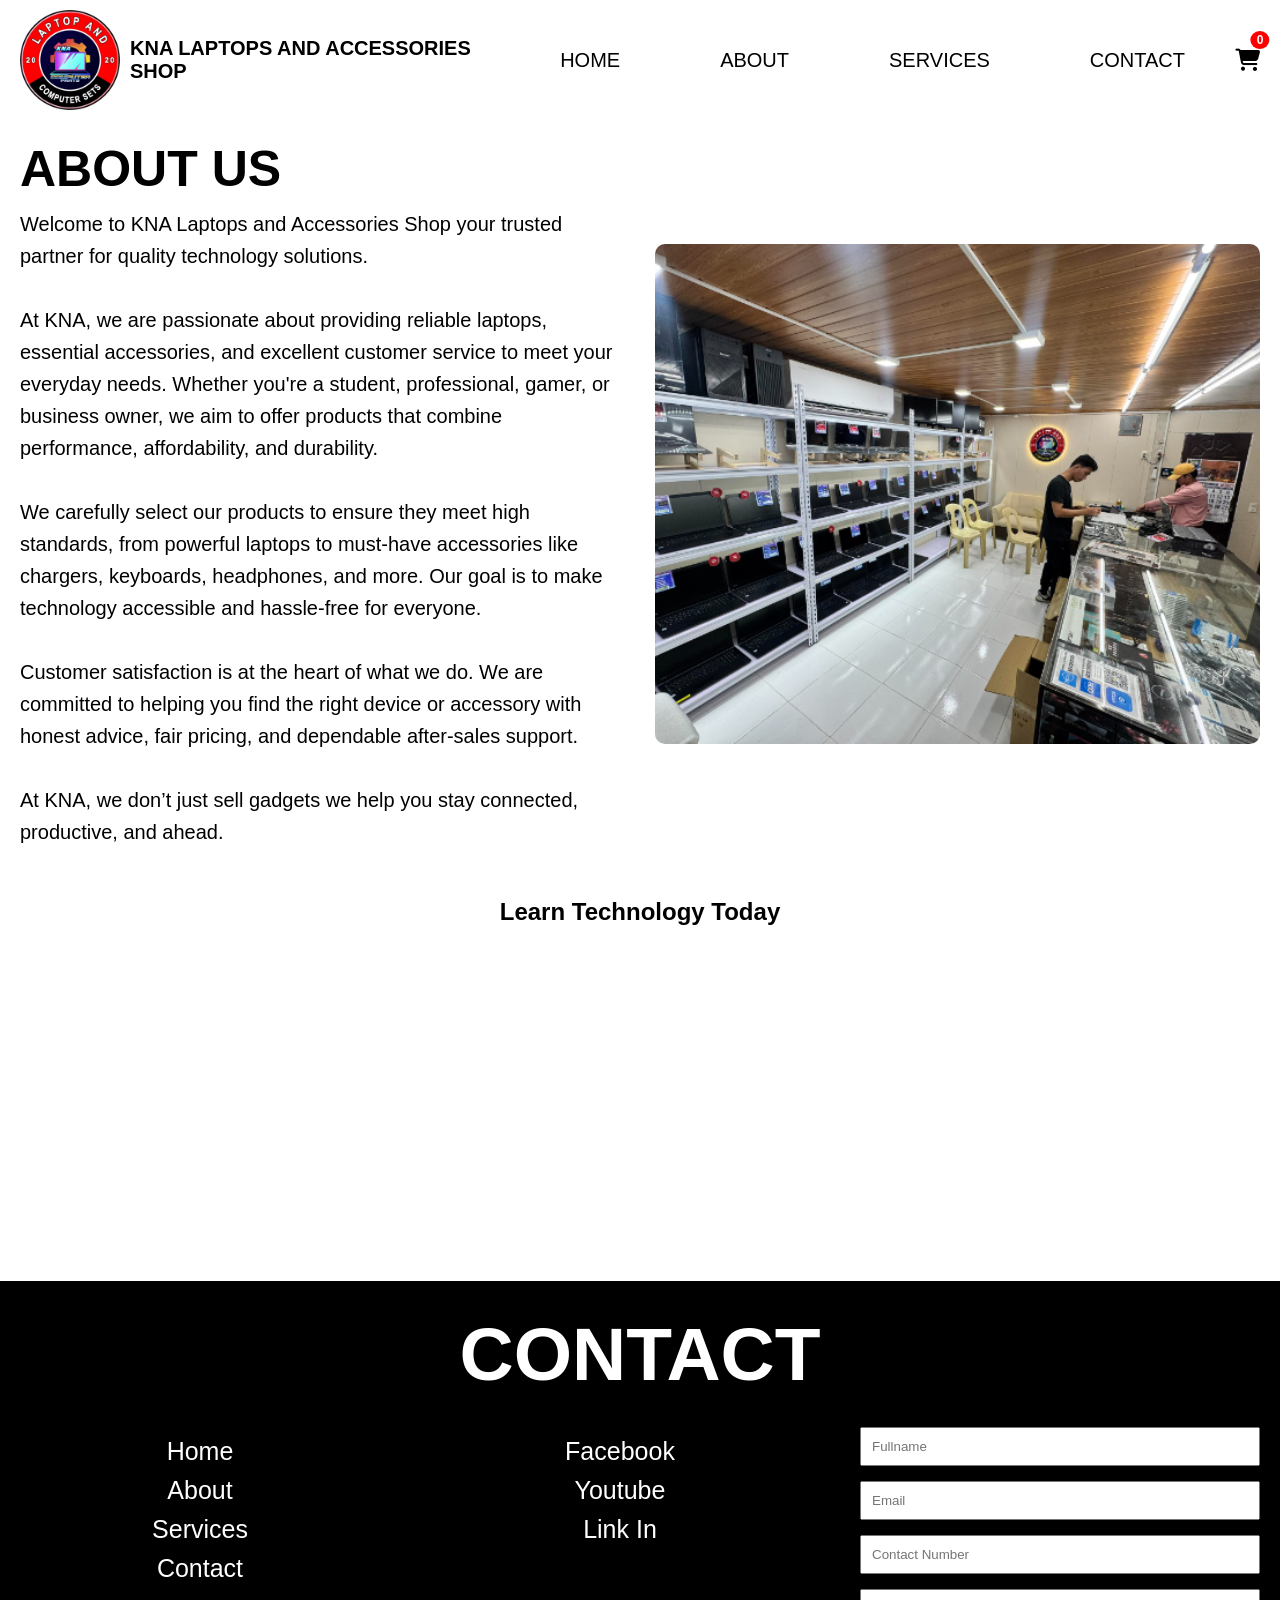
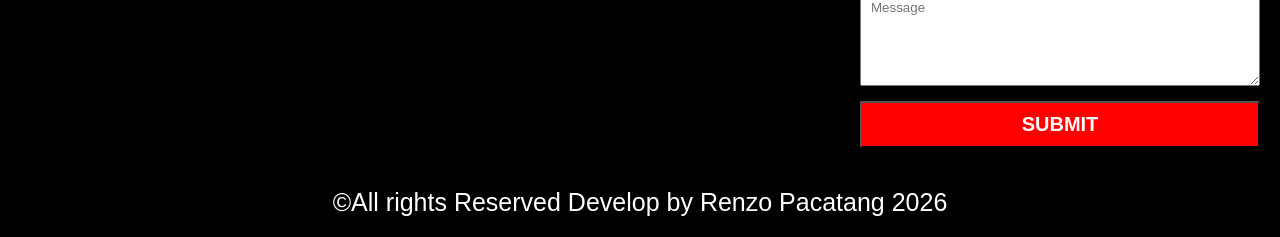
==== about.html @ 051ea950 "Add files via upload" ====
<!DOCTYPE html>
<html>
<head>
	<meta charset="utf-8">
	<meta name="viewport" content="width=device-width, initial-scale=1">
	<title>KNA LAPTOPS AND ACCESSORIES SHOP</title>
	<!-- Icon-->
	<link rel="icon" type="text/css" href="images/logo.png">
	<!-- CSS -->
	<link rel="stylesheet" type="text/css" href="style.css">
	<!-- FONT AWESOME (ICON) -->
	<link rel="stylesheet" href="https://cdnjs.cloudflare.com/ajax/libs/font-awesome/6.5.1/css/all.min.css">
</head>
<body>

	<!--NAVIGATION SECTION-->

	<header class="main">
		<div class="nav">
			<div class="brand">
				<img src="images/logo.png" alt="KNA Laptops and Accessories Shop">
				<h1>KNA LAPTOPS AND ACCESSORIES SHOP</h1>
			</div>
			
			<ul id="menu-list">
				<li><a href="index.html">HOME</a></li>
				<li><a href="about.html">ABOUT</a></li>
				<li><a href="services.html">SERVICES</a></li>
				<li><a href="contact.html">CONTACT</a></li>
			</ul>

			<div class="cart">
				<a href="#"><i class="fa-solid fa-cart-shopping"></i> <span id="cart-count">0</span></a>
			</div>

			<div id="menuBtn" class="menu">
				<i class="fa-solid fa-bars"></i>
			</div>
		</div>
	</header>

	<!--ABOUT SECTION-->

	<main class="about-container">
    	<div class="about-top">

        	<div class="about-left">
           		<h2>ABOUT US</h2>
           	 		<p>
	                Welcome to KNA Laptops and Accessories Shop your trusted partner for quality technology solutions.
	                <br><br>
	               At KNA, we are passionate about providing reliable laptops, essential accessories, and excellent customer service to meet your everyday needs. Whether you're a student, professional, gamer, or business owner, we aim to offer products that combine performance, affordability, and durability.
	                <br><br>
	                We carefully select our products to ensure they meet high standards, from powerful laptops to must-have accessories like chargers, keyboards, headphones, and more. Our goal is to make technology accessible and hassle-free for everyone.
	                <br><br>
	                Customer satisfaction is at the heart of what we do. We are committed to helping you find the right device or accessory with honest advice, fair pricing, and dependable after-sales support.
	                <br><br>
	                At KNA, we don’t just sell gadgets we help you stay connected, productive, and ahead.</p>
        	</div>

	        <div class="about-right">
	            <img src="images/store.png" alt="Store image">
	        </div>

    	</div>

		    <div class="youtube">
		        <h2>Learn Technology Today</h2>

		        <iframe width="560" height="315"
		            src="https://www.youtube.com/embed/F4n8B4ca99Q"
		            title="YouTube video player"
		            frameborder="0"
		            allow="accelerometer; autoplay; clipboard-write; encrypted-media; gyroscope; picture-in-picture; web-share"
		            allowfullscreen>
		        </iframe>
		    </div>
	</main>
	

	<!--CONTACT SECTION-->

	<main class="contact-container">
		<div class="contact">
				<h2>CONTACT</h2>
		</div>

		<div class="form">
			<div class="list-item">
				<ul>
					<li><a href="index.html">Home</a></li>
					<li><a href="about.html">About</a></li>
					<li><a href="services.html">Services</a></li>
					<li><a href="contact.html">Contact</a></li>
				</ul>
			</div>

			<div class="list-item">
				<ul>
					<li><a href="https://www.facebook.com/renzo.pacatang.2025">Facebook</a></li>
					<li><a href="https://www.youtube.com/@LearnTechnologyTodayPH">Youtube</a></li>
					<li><a href="#">Link In</a></li>
				</ul>
			</div>

			<div class="input-form">
				<div id="form-message"></div>
				<input id="name" type="text" placeholder="Fullname">
				<input id="email" type="email" placeholder="Email">
				<input id="number" type="number" placeholder="Contact Number">
				<textarea id="feedback" placeholder="Message" rows="5"></textarea>
				<button class="submit-btn" id="submit">SUBMIT</button>
			</div>
		</div>			
	</main>

	<!--FOOTER SECTION-->

	<footer class="footer-container">
		<div class="footer">
			<p>&copy;All rights Reserved Develop by <a href="https://www.facebook.com/renzo.pacatang.2025">Renzo Pacatang</a> 2026</p>
		</div>		
	</footer>

	<script src="js/script.js"></script>
</body>
</html>
---- style.css ----
* {
	font-family: sans-serif;
	box-sizing: border-box;
	padding: 0;
	margin: 0;
}
:root {
	background-color: black;
}

/*NAVIGATION BAR */

.main {
	display: flex;
	align-items: center;
	background-color: white;
	padding: 10px 20px;
	width: 100%;
	position: sticky;
	top: 0;
	z-index: 1000;
}

.nav {
	display: flex;
	align-items: center;
	width: 100%;
	justify-content: space-between;
}
.brand {
	display: flex;
	align-items: center;
}
.brand img {
	height: 100px;
	width: 100px;
}
.brand h1 {
	font-size: 20px;
	margin-left: 10px;
}
.nav ul {
	display: flex;
	margin-left: auto;
	list-style: none;
	gap: 20px;
}
.nav ul li a {
	text-decoration: none;
	color: black;
	font-size: 20px;
	margin: 0 20px;
	padding: 15px 20px;
	transition: 0.5s ease;	
}
.nav ul li:hover {
	background-color: black;
	padding: 20px 25px;
	transition: 0.5s ease;
}
.nav ul li a:hover {
	color: white;
}
.cart {
	order: 3;
	position: relative;
	margin-left: 10px;
}
.cart a {
	background-color: transparent;
	color: black;
	padding: 0;
	position: relative;
	display: inline-block;
}
.cart i {
	font-size: 22px;
}
#cart-count {
	position: absolute;
	top: -18px;
	right: 0;
	transform: translateX(50%);
	background: red;
	color: white;
	font-size: 12px;
	padding: 3px 6px;
	border-radius: 50%;
	font-weight: bold;
	line-height: 1;
}
.menu {
	display: none;
}


/* HOME SECTION*/

.container {
	display: flex;
	align-items: center;
	padding: 30px;
	width: 100%;
}
.left {
	display: flex;
	align-items: center;
	gap: 30px;
}
.image {
	display: flex;
	flex-direction: column;
	align-items: center;
}
.left img {
	height: auto
	width: 200px;
}
.left .shopBtn {
	margin-top: 20px;
	font-size: 20px;
	background-color: orange;
	color: white;
	padding: 10px 20px;
	border: none;
	cursor: pointer;
	transition: 0.5s ease;
}
.left input:hover {
	background-color: green;
	color: white;
	transition: 0.5s ease;
}
.right {
	max-width: 800px
}
.right h2 {
	font-size: 50px;
	color: white;
}
.right p {
	color: white;
	font-size: 30px;
	margin-bottom: 10px;
	padding: 10px 0;
}


/*ABOUT SECTION */

.about-container {
    display: flex;
    flex-direction: column;
    gap: 50px;
    padding: 20px;
    background-color: white;
}


.about-top {
    display: flex;
    justify-content: space-between;
    align-items: center;
    gap: 30px;
}


.about-left {
    flex: 1;
}

.about-left h2 {
    font-size: 50px;
    text-align: left;
    margin-bottom: 10px;
}

.about-left p {
    font-size: 20px;
    line-height: 1.6;
}


.about-right {
    flex: 1;
    display: flex;
    justify-content: center;
}

.about-right img {
    width: 100%;
    max-width: 700px;
    height: 500px;
    object-fit: cover;
    border-radius: 10px;
}


.youtube {
    display: flex;
    flex-direction: column;
    align-items: center;
    text-align: center;
    gap: 20px;
}

.youtube iframe {
    width: 100%;
    max-width: 560px;
    height: 315px;
}

/*SERVICES SECTION*/

.services {
	width: 100%;
	text-align: center;
	margin:20px 0;
}
.services h2 {
	font-size: 50px;
	color: white;
}
.card {
	display: flex;
	flex-wrap: wrap;
	gap: 20px;
}
.card-item {
	background-color: white;
	width: calc(33.33% - 20px);
	padding: 20px;
}
.card-item img {
	width: 100%;
	height: auto;
}
.card-item p {
	text-align: center;
	font-size: 15px;
	margin: 10px 0;
}
.card-item input {
	display: block;
	margin: 10px auto;
	background-color: red;
	color: white;
	padding: 10px 20px;
	font-size: 18px;
	border: none;
	cursor: pointer;
}
/*CONTACT SECTION*/

.contact{
	display: flex;
	justify-content: center;
	font-size: 50px;
	color: white;
	width: 100%;
	padding: 20px 0;
	margin: 10px 0;
}
.list-item {
	display: flex;
	justify-content: center;    
	align-items: center;        
	height: 100%;               
}
.list-item ul {
	list-style: none;         
	padding: 0;
	margin: 0;
	text-align: center;         
}
.list-item li {
	margin: 10px 0;            
}
.list-item li a {
	color: white;
	text-decoration: none;
	font-size: 25px;
	padding: 20px;
}
#form-message {
    margin-top: 10px;
    padding: 10px;
    display: none;
    color: white;
    font-weight: bold;
}

.success {
    background-color: green;
}

.error {
    background-color: red;
}
.form {
	display: flex;
	gap: 20px;
}

.form > div {
	flex: 1;
}
.input-form {
	display: flex;
	flex-direction: column;
	gap: 15px;
	margin: 0 20px;
}
.input-form input,
.input-form textarea {
	width: 100%;
	padding: 10px;
	box-sizing: border-box;
}
.submit-btn {
	display: flex;
	align-items: center;
	justify-content: center;
	font-size: 20px;
	font-weight: bold;
	background-color: red;
	color: white;
	padding: 10px;
}

/*FOOTER SECTION*/

.footer-container {
	display: flex;
	justify-content: center;
	align-items: center;
	margin-top: 20px;
	padding: 20px;
}
.footer p {
	font-size: 25px;
	color: white;
}
.footer a {
	font-size: 25px;
	color: white;
	text-decoration: none;
}
@media (max-width: 768px) {
    

/*SERVICES SECTION*/

.services {
	width: 100%;
	text-align: center;
	margin:20px 0;
}
.services h2 {
	font-size: 50px;
	color: white;
}
.card {
	display: flex;
	flex-wrap: wrap;
	gap: 20px;
}
.card-item {
	background-color: white;
	width: calc(33.33% - 20px);
	padding: 20px;
}
.card-item img {
	width: 100%;
	height: auto;
}
.card-item p {
	text-align: center;
	font-size: 15px;
	margin: 10px 0;
}
.card-item input {
	display: block;
	margin: 10px auto;
	background-color: red;
	color: white;
	padding: 10px 20px;
	font-size: 18px;
	border: none;
	cursor: pointer;
}

/*CONTACT SECTION*/

.contact{
	display: flex;
	justify-content: center;
	font-size: 50px;
	color: white;
	width: 100%;
	padding: 20px 0;
	margin: 10px 0;
}
.list-item {
	display: flex;
	justify-content: center;    
	align-items: center;        
	height: 100%;               
}
.list-item ul {
	list-style: none;         
	padding: 0;
	margin: 0;
	text-align: center;         
}
.list-item li {
	margin: 10px 0;            
}
.list-item li a {
	color: white;
	text-decoration: none;
	font-size: 25px;
	padding: 20px;
}
#form-message {
    margin-top: 10px;
    padding: 10px;
    display: none;
    color: white;
    font-weight: bold;
}

.success {
    background-color: green;
}

.error {
    background-color: red;
}
.form {
	display: flex;
	gap: 20px;
}

.form > div {
	flex: 1;
}
.input-form {
	display: flex;
	flex-direction: column;
	gap: 15px;
	margin: 0 20px;
}
.input-form input,
.input-form textarea {
	width: 100%;
	padding: 10px;
	box-sizing: border-box;
}
.submit-btn {
	display: flex;
	align-items: center;
	justify-content: center;
	font-size: 20px;
	font-weight: bold;
	background-color: red;
	color: white;
	padding: 10px;
}

/*FOOTER SECTION*/

.footer-container {
	display: flex;
	justify-content: center;
	align-items: center;
	margin-top: 20px;
	padding: 20px;
}
.footer p {
	font-size: 25px;
	color: white;
}
.footer a {
	font-size: 25px;
	color: white;
	text-decoration: none;
}

@media screen and (max-width: 1024px) {

	/* NAVIGATION SECTION */

	.brand {
		order: 1;
		display: flex;
		align-items: center;
		flex: 1;
	}
	.brand img {
		height: 50px;
		width: 50px;
	}
	.brand h1 {
		font-size: 25px;
		margin-left: 10px;
		text-align: center;
	}
	.menu {
		order: 3;
		margin-left: 10px;
		cursor: pointer;
	}
	.menu i {
		display: block;
		font-size: 25px;
		padding: 10px;
	}
	.cart {
		order: 2;
		display: flex;
		align-items: center;
		margin-left: 10px;
	}
	.nav ul {
		order: 4;
		width: 100%;
		flex-direction: column;
		align-items: center;
		margin-top: 10px;
		padding: 10px 0;
	}
	.nav ul li {
		display: block;
		margin: 10px 0;
		text-align: center;
	}
}


/* HOME SECTION */

	.left {
		display: flex;
		flex-wrap: wrap;
		justify-content: center;		
	}

	.image img {
		height: 800px;
		width: 800px;
	}
	.right h2 {
		font-size: 34px;
		margin: 10px 0;
		text-align: center;
	}
	.right p {
		font-size: 30px;
		margin: 10px 0;
		text-align: center;
	}

/* ABOUT SECTION*/
	
	.about-top {
		display: flex;
		flex-wrap: wrap;
		justify-content: center;
		
	}
	.about-left h2 {
		font-size: 38px;
		text-align: center;
		margin-bottom: 20px;
	}
	.about-left p {
		font-size: 25px;
		text-align: center;
		margin-bottom: 20px;
	}
	.about-right {
		display: flex;
		flex-wrap: wrap;
		justify-content: center;
	}
	.about-right img {
		height: 800px;
		width: 800px;	
	}

/* SERVICES SECTION */

	.card {
		display: flex;
		flex-wrap: wrap;
		justify-content: center;
	}
	.card-item {
		width: 40%;
	}

/* CONTACT SECTION */

	.form {
		display: grid;
		grid-template-columns: 1fr 1 fr;
		gap:  20px;
	}
	.list-item ul {
		list-style: none;
		padding: 0;
	}
	.input-form {
		grid-column: span 2;
	}
	.form input,
	.form textarea
	.form button {
		width: 100%;
		margin-bottom: 10px;
	}
}
@media screen and (max-width: 768px) {

	

/* NAVIGATION SECTION */

	.nav {
		display: flex;
		flex-wrap: wrap;
		align-items: center;
		justify-content: space-between;
	}
	.brand {
		order: 1;
		display: flex;
		align-items: center;
		flex: 1;
	}
	.brand img {
		height: 50px;
		width: 50px;
	}

	.brand h1 {
		font-size: 14px;
		margin-left: 10px;
		text-align: center;
	}
	.menu {
		display: block;
		order: 3;
		margin-left: 10px;
		cursor: pointer;
	}
	.menu i {
		font-size: 25px;
		margin: 10px;
	}
	.cart {
		order: 2;
		margin-left: 10px;
	}
	.nav ul {
		order: 4;
		width: 100%;
		flex-direction: column;
		display: none;
		align-items: center;
		margin-top: 10px;
	}
	.nav ul li {
		margin: 10px 0;
		text-align: center;
	}

/* HOME SECTION */

	.left {
		display: flex;
		flex-wrap: wrap;
	}

	.image img {
		height: 500px;
		width: 500px;
	}
	.right h2 {
		font-size: 34px;
		margin: 10px 0;
	}
	.right p {
		font-size: 25px;
		margin: 10px 0;
	}

/* ABOUT SECTION*/

	.about-top {
		display: flex;
		flex-direction: column;
    }

    .about-left h2 {
        text-align: center;
        font-size: 25px;
    }
    .about-left p {
    	text-align: center;
    	font-size: 20px;
    }
    .about-right {
    margin-top: 20px;
    }
    .about-right img {
        height: auto;
        width: 450px;
        display: block;
    }

/* SERVICES SECTION */
	.card {
		display: flex;
		flex-wrap: wrap;
		align-items: center;
	}
	.card-item {
		width: 100%;
		margin: 0 20px;
	}
	.card-item p {
		margin: 30px 0;
	}

/* CONTACT SECTION */

	.form {
		display: grid;
		grid-template-columns: 1fr 1 fr;
		gap:  20px;
	}
	.list-item ul {
		list-style: none;
		padding: 0;
	}
	.input-form {
		grid-column: span 2;
	}
	.form input,
	.form textarea
	.form button {
		width: 100%;
		margin-bottom: 10px;
	}

/* FOOTER SECTION */
	.footer p {
		text-align: center;
	}
}
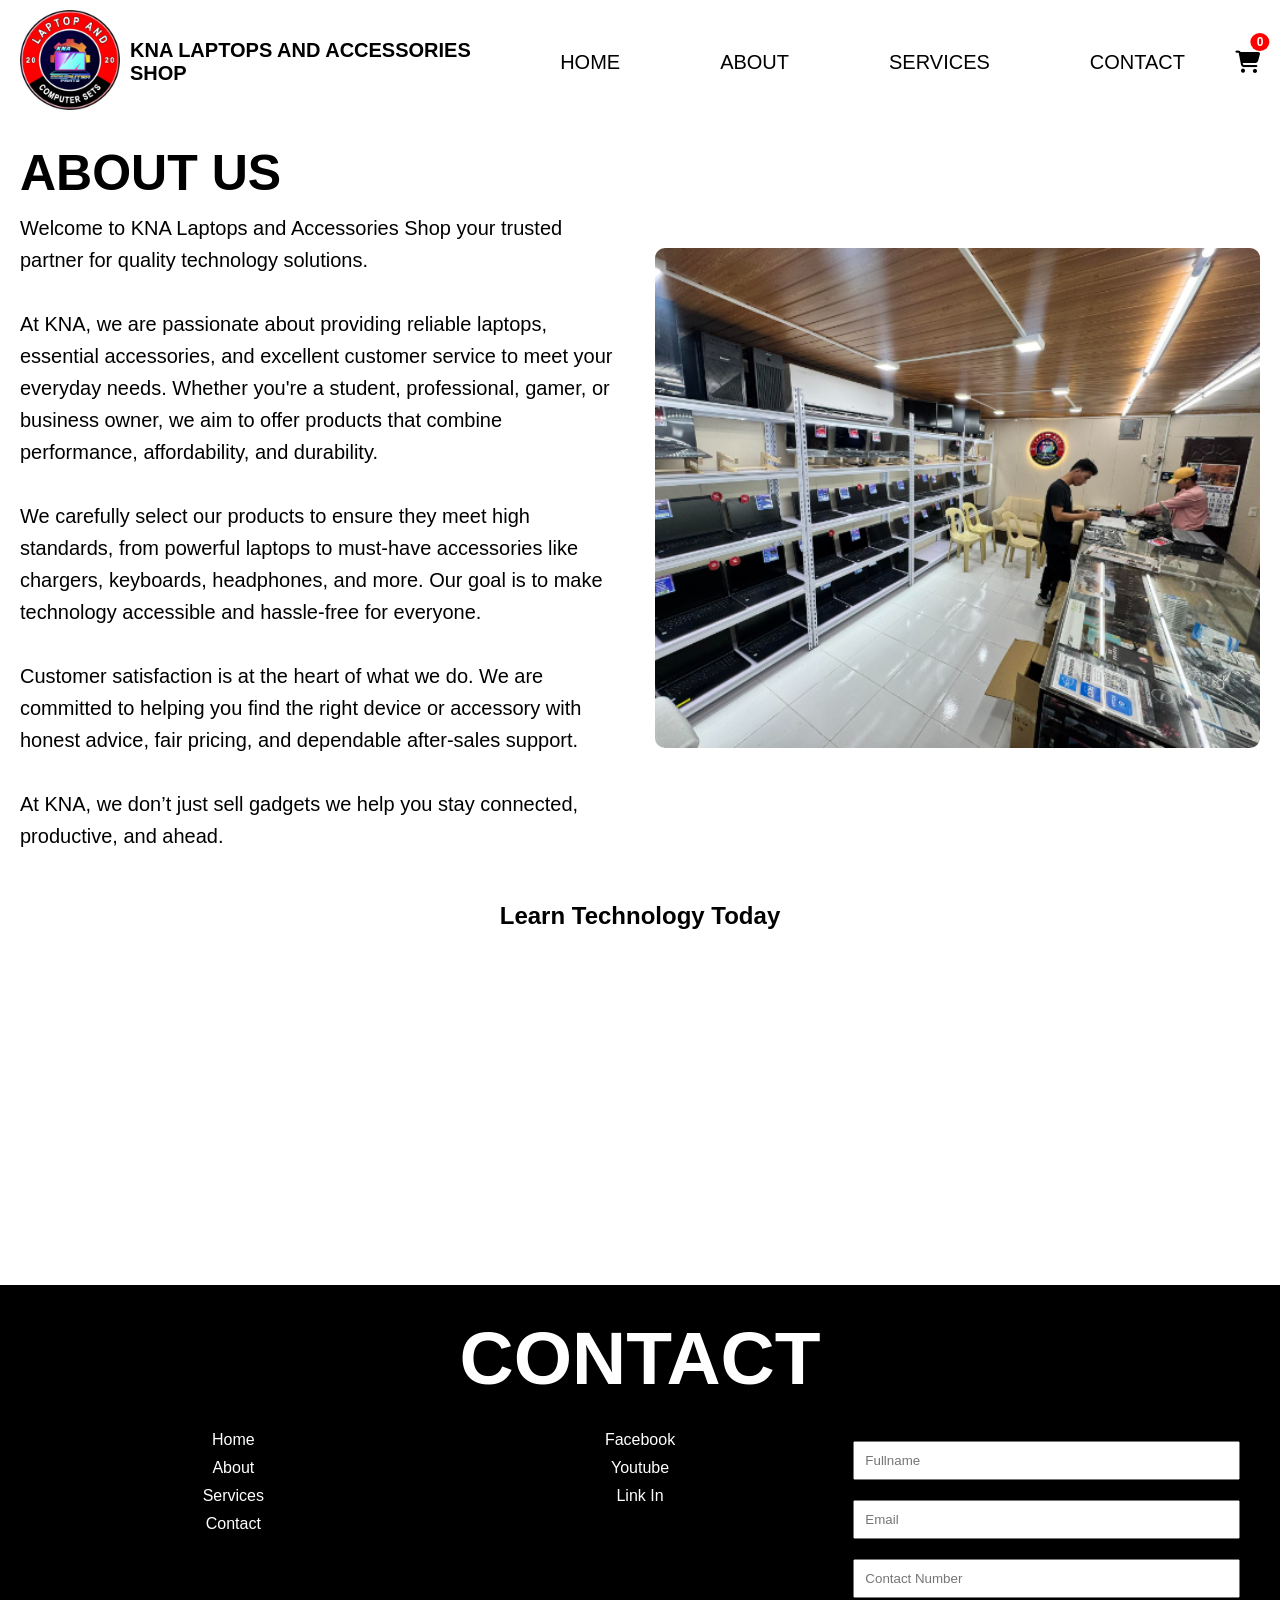
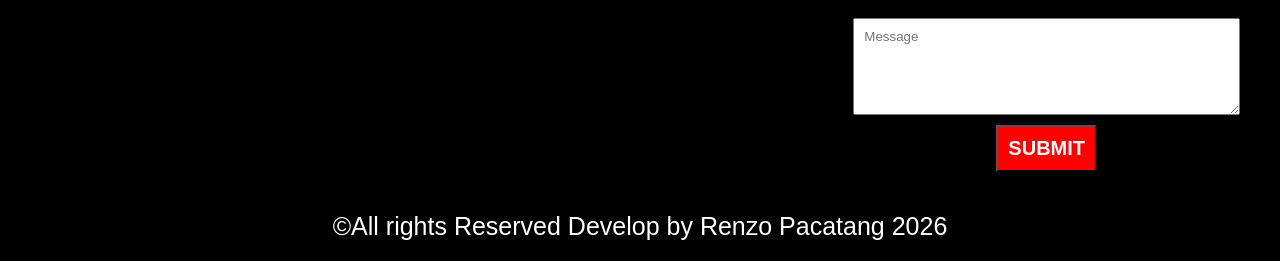
==== commit 6015a12f: "ADD RESPONSIVE DESIGN  AND LOGO ANCHOR TAG" ====
--- a/about.html
+++ b/about.html
@@ -18,7 +18,7 @@
 	<header class="main">
 		<div class="nav">
 			<div class="brand">
-				<img src="images/logo.png" alt="KNA Laptops and Accessories Shop">
+				<a href="about.html"><img src="images/logo.png" alt="KNA Laptops and Accessories Shop"></a>
 				<h1>KNA LAPTOPS AND ACCESSORIES SHOP</h1>
 			</div>
 			
--- a/style.css
+++ b/style.css
@@ -1,151 +1,150 @@
 
 * {
-	font-family: sans-serif;
-	box-sizing: border-box;
-	padding: 0;
-	margin: 0;
+  font-family: sans-serif;
+  box-sizing: border-box;
+  padding: 0;
+  margin: 0;
 }
 :root {
-	background-color: black;
+  background-color: black;
 }
 
 /*NAVIGATION BAR */
 
 .main {
-	display: flex;
-	align-items: center;
-	background-color: white;
-	padding: 10px 20px;
-	width: 100%;
-	position: sticky;
-	top: 0;
-	z-index: 1000;
+  display: flex;
+  align-items: center;
+  background-color: white;
+  padding: 10px 20px;
+  width: 100%;
+  position: sticky;
+  top: 0;
+  z-index: 1000;
 }
 
 .nav {
-	display: flex;
-	align-items: center;
-	width: 100%;
-	justify-content: space-between;
+  display: flex;
+  align-items: center;
+  width: 100%;
+  justify-content: space-between;
 }
 .brand {
-	display: flex;
-	align-items: center;
+  display: flex;
+  align-items: center;
 }
 .brand img {
-	height: 100px;
-	width: 100px;
+  height: 100px;
+  width: 100px;
 }
 .brand h1 {
-	font-size: 20px;
-	margin-left: 10px;
+  font-size: 20px;
+  margin-left: 10px;
 }
 .nav ul {
-	display: flex;
-	margin-left: auto;
-	list-style: none;
-	gap: 20px;
+  display: flex;
+  margin-left: auto;
+  list-style: none;
+  gap: 20px;
 }
 .nav ul li a {
-	text-decoration: none;
-	color: black;
-	font-size: 20px;
-	margin: 0 20px;
-	padding: 15px 20px;
-	transition: 0.5s ease;	
+  text-decoration: none;
+  color: black;
+  font-size: 20px;
+  margin: 0 20px;
+  padding: 15px 20px;
+  transition: 0.5s ease;  
 }
 .nav ul li:hover {
-	background-color: black;
-	padding: 20px 25px;
-	transition: 0.5s ease;
+  background-color: black;
+  padding: 20px 25px;
+  transition: 0.5s ease;
 }
 .nav ul li a:hover {
-	color: white;
+  color: white;
 }
 .cart {
-	order: 3;
-	position: relative;
-	margin-left: 10px;
+  order: 3;
+  position: relative;
+  margin-left: 10px;
 }
 .cart a {
-	background-color: transparent;
-	color: black;
-	padding: 0;
-	position: relative;
-	display: inline-block;
+  background-color: transparent;
+  color: black;
+  padding: 0;
+  position: relative;
+  display: inline-block;
 }
 .cart i {
-	font-size: 22px;
+  font-size: 22px;
 }
 #cart-count {
-	position: absolute;
-	top: -18px;
-	right: 0;
-	transform: translateX(50%);
-	background: red;
-	color: white;
-	font-size: 12px;
-	padding: 3px 6px;
-	border-radius: 50%;
-	font-weight: bold;
-	line-height: 1;
+  position: absolute;
+  top: -18px;
+  right: 0;
+  transform: translateX(50%);
+  background: red;
+  color: white;
+  font-size: 12px;
+  padding: 3px 6px;
+  border-radius: 50%;
+  font-weight: bold;
+  line-height: 1;
 }
 .menu {
-	display: none;
+  display: none;
 }
 
 
 /* HOME SECTION*/
 
 .container {
-	display: flex;
-	align-items: center;
-	padding: 30px;
-	width: 100%;
+  display: flex;
+  align-items: center;
+  padding: 30px;
+  width: 100%;
 }
 .left {
-	display: flex;
-	align-items: center;
-	gap: 30px;
+  display: flex;
+  align-items: center;
+  gap: 30px;
 }
 .image {
-	display: flex;
-	flex-direction: column;
-	align-items: center;
+  display: flex;
+  flex-direction: column;
+  align-items: center;
 }
 .left img {
-	height: auto
-	width: 200px;
+  height: auto
+  width: 200px;
 }
 .left .shopBtn {
-	margin-top: 20px;
-	font-size: 20px;
-	background-color: orange;
-	color: white;
-	padding: 10px 20px;
-	border: none;
-	cursor: pointer;
-	transition: 0.5s ease;
+  margin-top: 20px;
+  font-size: 20px;
+  background-color: orange;
+  color: white;
+  padding: 10px 20px;
+  border: none;
+  cursor: pointer;
+  transition: 0.5s ease;
 }
 .left input:hover {
-	background-color: green;
-	color: white;
-	transition: 0.5s ease;
+  background-color: green;
+  color: white;
+  transition: 0.5s ease;
 }
 .right {
-	max-width: 800px
+  max-width: 800px
 }
 .right h2 {
-	font-size: 50px;
-	color: white;
+  font-size: 50px;
+  color: white;
 }
 .right p {
-	color: white;
-	font-size: 30px;
-	margin-bottom: 10px;
-	padding: 10px 0;
-}
-
+  color: white;
+  font-size: 30px;
+  margin-bottom: 10px;
+  padding: 10px 0;
+}
 
 /*ABOUT SECTION */
 
@@ -156,38 +155,29 @@
     padding: 20px;
     background-color: white;
 }
-
-
 .about-top {
     display: flex;
     justify-content: space-between;
     align-items: center;
     gap: 30px;
 }
-
-
 .about-left {
     flex: 1;
 }
-
 .about-left h2 {
     font-size: 50px;
     text-align: left;
     margin-bottom: 10px;
 }
-
 .about-left p {
     font-size: 20px;
     line-height: 1.6;
 }
-
-
 .about-right {
     flex: 1;
     display: flex;
     justify-content: center;
 }
-
 .about-right img {
     width: 100%;
     max-width: 700px;
@@ -195,8 +185,6 @@
     object-fit: cover;
     border-radius: 10px;
 }
-
-
 .youtube {
     display: flex;
     flex-direction: column;
@@ -204,7 +192,6 @@
     text-align: center;
     gap: 20px;
 }
-
 .youtube iframe {
     width: 100%;
     max-width: 560px;
@@ -214,74 +201,68 @@
 /*SERVICES SECTION*/
 
 .services {
-	width: 100%;
-	text-align: center;
-	margin:20px 0;
+  width: 100%;
+  text-align: center;
+  margin:20px 0;
 }
 .services h2 {
-	font-size: 50px;
-	color: white;
+  font-size: 50px;
+  color: white;
 }
 .card {
-	display: flex;
-	flex-wrap: wrap;
-	gap: 20px;
+  display: flex;
+  flex-wrap: wrap;
+  justify-content: center;
+  gap: 20px;
 }
 .card-item {
-	background-color: white;
-	width: calc(33.33% - 20px);
-	padding: 20px;
+  background-color: white;
+  width: calc(33.33% - 20px);
+  padding: 20px;
 }
 .card-item img {
-	width: 100%;
-	height: auto;
+  width: 100%;
+  height: auto;
 }
 .card-item p {
-	text-align: center;
-	font-size: 15px;
-	margin: 10px 0;
+  text-align: center;
+  font-size: 15px;
+  margin: 10px 0;
 }
 .card-item input {
-	display: block;
-	margin: 10px auto;
-	background-color: red;
-	color: white;
-	padding: 10px 20px;
-	font-size: 18px;
-	border: none;
-	cursor: pointer;
+  display: block;
+  margin: 10px auto;
+  background-color: red;
+  color: white;
+  padding: 10px 20px;
+  font-size: 18px;
+  border: none;
+  cursor: pointer;
 }
 /*CONTACT SECTION*/
 
 .contact{
-	display: flex;
-	justify-content: center;
-	font-size: 50px;
-	color: white;
-	width: 100%;
-	padding: 20px 0;
-	margin: 10px 0;
+  display: flex;
+  justify-content: center;
+  font-size: 50px;
+  color: white;
+  width: 100%;
+  padding: 20px 0;
+  margin: 10px 0;
 }
 .list-item {
-	display: flex;
-	justify-content: center;    
-	align-items: center;        
-	height: 100%;               
+  width: 200px;              
 }
 .list-item ul {
-	list-style: none;         
-	padding: 0;
-	margin: 0;
-	text-align: center;         
-}
-.list-item li {
-	margin: 10px 0;            
+  list-style: none;
+  text-align: center;         
+}
+.list-item ul li {
+  margin-bottom: 10px;
 }
 .list-item li a {
-	color: white;
-	text-decoration: none;
-	font-size: 25px;
-	padding: 20px;
+  color: white;
+  text-decoration: none;
 }
 #form-message {
     margin-top: 10px;
@@ -299,129 +280,280 @@
     background-color: red;
 }
 .form {
-	display: flex;
-	gap: 20px;
+  display: flex;
+  justify-content: space-between;
+  gap: 20px;
+  max-width: 1200px;
+  margin: 0 auto;
 }
 
 .form > div {
-	flex: 1;
+  flex: 1;
 }
 .input-form {
-	display: flex;
-	flex-direction: column;
-	gap: 15px;
-	margin: 0 20px;
+  display: flex;
+  flex-direction: column;
+  align-items: center;
+  width: 400px;
 }
 .input-form input,
 .input-form textarea {
-	width: 100%;
-	padding: 10px;
-	box-sizing: border-box;
+  width: 100%;
+  padding: 10px;
+  margin: 10px;
+  box-sizing: border-box;
 }
 .submit-btn {
-	display: flex;
-	align-items: center;
-	justify-content: center;
-	font-size: 20px;
-	font-weight: bold;
-	background-color: red;
-	color: white;
-	padding: 10px;
+  display: flex;
+  align-items: center;
+  justify-content: center;
+  font-size: 20px;
+  font-weight: bold;
+  background-color: red;
+  color: white;
+  padding: 10px;
+}
+.submit-btn:hover {
+  background-color: green;
 }
 
 /*FOOTER SECTION*/
 
 .footer-container {
-	display: flex;
-	justify-content: center;
-	align-items: center;
-	margin-top: 20px;
-	padding: 20px;
+  display: flex;
+  justify-content: center;
+  align-items: center;
+  margin-top: 20px;
+  padding: 20px;
 }
 .footer p {
-	font-size: 25px;
-	color: white;
+  font-size: 25px;
+  color: white;
 }
 .footer a {
-	font-size: 25px;
-	color: white;
-	text-decoration: none;
-}
-@media (max-width: 768px) {
+  font-size: 25px;
+  color: white;
+  text-decoration: none;
+}
+
+/* MEDIA QUERY FOR TABLET */
+
+@media screen and (max-width: 1024px) {
+  *{
+    max-width: 100%;
+  }
+  /* NAVIGATION SECTION */
+
+  .nav {
+    display: flex;
+    flex-wrap: wrap;
+    align-items: center;
+    justify-content: space-between;
+  }
+  .brand {
+    order: 1;
+    display: flex;
+    align-items: center;
+    flex: 1;
+  }
+  .brand img {
+    height: 50px;
+    width: 50px;
+  }
+
+  .brand h1 {
+    font-size: 14px;
+    margin-left: 10px;
+    text-align: center;
+  }
+  .menu {
+    display: block;
+    order: 3;
+    margin-left: 10px;
+    cursor: pointer;
+  }
+  .menu i {
+    font-size: 25px;
+    margin: 10px;
+  }
+  .cart {
+    order: 2;
+    margin-left: 10px;
+  }
+  .nav ul {
+    order: 4;
+    width: 100%;
+    flex-direction: column;
+    display: none;
+    align-items: center;
+    margin-top: 10px;
+  }
+  .nav ul li {
+    margin: 10px 0;
+    text-align: center;
+  }
+
+  /* HOME SECTION */
+
+  .left {
+    display: flex;
+    flex-wrap: wrap;
+    justify-content: center;
+    align-items: center;
+  }
+
+  .image img {
+    height: 800px;
+    width: 800px;
+  }
+  .right h2 {
+    font-size: 60px;
+    text-align: center;
+    margin: 10px 0;
+  }
+  .right p {
+    font-size: 35px;
+    text-align: center;
+    margin: 10px 0;
+  }
+
+/* ABOUT SECTION*/
+
+  .about-top {
+    display: flex;
+    flex-direction: column;
+    }
+
+    .about-left h2 {
+        text-align: center;
+        font-size: 60px;
+    }
+    .about-left p {
+      text-align: center;
+      font-size: 30px;
+      margin-top: 20px;
+    }
+    .about-right {
+    margin-top: 20px;
+    }
+    .about-right img {
+        height: 500;
+        width: 500px;
+    }
+    .youtube h2 {
+      font-size: 40px;
+      align-items: center;
+    }
+
+/* SERVICES SECTION */
+
+  .card {   
+    display: flex;
+    flex-wrap: wrap;
+    justify-content: center;
+    align-items: center;
+    gap: 20px;
+  }
+  .card-item {
+    background-color: white;
+    width: calc(50% - 20px);
+    padding: 20px;
+    width: 100%;
+    margin: 0 20px;
+  }
+  .card-item p {
+    margin: 30px 0;
+  }
+
+  .services {
+    width: 100%;
+    text-align: center;
+    margin:20px 0;
+  }
+  .services h2 {
+    font-size: 50px;
+    color: white;
+  }
+  .card-item {
     
-
-/*SERVICES SECTION*/
-
-.services {
-	width: 100%;
-	text-align: center;
-	margin:20px 0;
-}
-.services h2 {
-	font-size: 50px;
-	color: white;
-}
-.card {
-	display: flex;
-	flex-wrap: wrap;
-	gap: 20px;
-}
-.card-item {
-	background-color: white;
-	width: calc(33.33% - 20px);
-	padding: 20px;
-}
-.card-item img {
-	width: 100%;
-	height: auto;
-}
-.card-item p {
-	text-align: center;
-	font-size: 15px;
-	margin: 10px 0;
-}
-.card-item input {
-	display: block;
-	margin: 10px auto;
-	background-color: red;
-	color: white;
-	padding: 10px 20px;
-	font-size: 18px;
-	border: none;
-	cursor: pointer;
-}
-
-/*CONTACT SECTION*/
+  }
+  .card-item img {
+    width: 100%;
+    height: auto;
+  }
+  .card-item p {
+    text-align: center;
+    font-size: 15px;
+    margin: 10px 0;
+  }
+  .card-item input {
+    display: block;
+    margin: 10px auto;
+    background-color: red;
+    color: white;
+    padding: 10px 20px;
+    font-size: 18px;
+    border: none;
+    cursor: pointer;
+  }
+
+/* CONTACT SECTION */
+
+  .form {
+    flex-direction: column;
+    align-items: center;
+  }
+  .input-form {
+    width: 100%;
+    max-width: 500px;
+  }
+  .form input,
+  .form textarea,
+  .form button {
+    width: 100%;
+    padding: 12px;
+    font-size: 16px;
+    border: none;
+    outline: none;
+    border border-radius: 5px;
+  }
+  .submit-btn {
+    font-size: 20px;
+    font-weight: bold;
+    background-color: red;
+    color: white;
+    padding: 10px;
+  }
+  .list-item ul {
+    list-style: none;
+    padding: 0;
+  }
 
 .contact{
-	display: flex;
-	justify-content: center;
-	font-size: 50px;
-	color: white;
-	width: 100%;
-	padding: 20px 0;
-	margin: 10px 0;
+  display: flex;
+  justify-content: center;
+  font-size: 50px;
+  color: white;
+  width: 100%;
+  padding: 20px 0;
+  margin: 10px 0;
 }
 .list-item {
-	display: flex;
-	justify-content: center;    
-	align-items: center;        
-	height: 100%;               
+ width: 100%;          
+ text-align: center;
 }
 .list-item ul {
-	list-style: none;         
-	padding: 0;
-	margin: 0;
-	text-align: center;         
+  list-style: none;
+  text-align: center;         
 }
 .list-item li {
-	margin: 10px 0;            
+  margin: 10px 0;            
 }
 .list-item li a {
-	color: white;
-	text-decoration: none;
-	font-size: 25px;
-	padding: 20px;
+  color: white;
+  text-decoration: none;
+  font-size: 25px;
+  padding: 20px;
 }
 #form-message {
     margin-top: 10px;
@@ -439,269 +571,118 @@
     background-color: red;
 }
 .form {
-	display: flex;
-	gap: 20px;
+  
 }
 
 .form > div {
-	flex: 1;
-}
-.input-form {
-	display: flex;
-	flex-direction: column;
-	gap: 15px;
-	margin: 0 20px;
-}
-.input-form input,
-.input-form textarea {
-	width: 100%;
-	padding: 10px;
-	box-sizing: border-box;
-}
-.submit-btn {
-	display: flex;
-	align-items: center;
-	justify-content: center;
-	font-size: 20px;
-	font-weight: bold;
-	background-color: red;
-	color: white;
-	padding: 10px;
-}
-
-/*FOOTER SECTION*/
+  flex: 1;
+}
+
+  /*FOOTER SECTION*/
 
 .footer-container {
-	display: flex;
-	justify-content: center;
-	align-items: center;
-	margin-top: 20px;
-	padding: 20px;
+  display: flex;
+  justify-content: center;
+  align-items: center;
+  margin-top: 20px;
+  padding: 20px;
 }
 .footer p {
-	font-size: 25px;
-	color: white;
+  font-size: 25px;
+  color: white;
+  text-align: center;
 }
 .footer a {
-	font-size: 25px;
-	color: white;
-	text-decoration: none;
-}
-
-@media screen and (max-width: 1024px) {
-
-	/* NAVIGATION SECTION */
-
-	.brand {
-		order: 1;
-		display: flex;
-		align-items: center;
-		flex: 1;
-	}
-	.brand img {
-		height: 50px;
-		width: 50px;
-	}
-	.brand h1 {
-		font-size: 25px;
-		margin-left: 10px;
-		text-align: center;
-	}
-	.menu {
-		order: 3;
-		margin-left: 10px;
-		cursor: pointer;
-	}
-	.menu i {
-		display: block;
-		font-size: 25px;
-		padding: 10px;
-	}
-	.cart {
-		order: 2;
-		display: flex;
-		align-items: center;
-		margin-left: 10px;
-	}
-	.nav ul {
-		order: 4;
-		width: 100%;
-		flex-direction: column;
-		align-items: center;
-		margin-top: 10px;
-		padding: 10px 0;
-	}
-	.nav ul li {
-		display: block;
-		margin: 10px 0;
-		text-align: center;
-	}
-}
-
+  font-size: 25px;
+  color: white;
+  text-decoration: none;
+  }
+}
+
+/*MEDIA QUERY FOR PHONE */
+
+@media screen and (max-width: 768px) {
+
+  * {
+    max-width: 100%;
+  }
+
+/* NAVIGATION SECTION */
+
+  .nav {
+    display: flex;
+    flex-wrap: wrap;
+    align-items: center;
+    justify-content: space-between;
+  }
+  .brand {
+    order: 1;
+    display: flex;
+    align-items: center;
+    flex: 1;
+  }
+  .brand img {
+    height: 50px;
+    width: 50px;
+  }
+
+  .brand h1 {
+    font-size: 14px;
+    margin-left: 10px;
+    text-align: center;
+  }
+  .menu {
+    display: block;
+    order: 3;
+    margin-left: 10px;
+    cursor: pointer;
+  }
+  .menu i {
+    font-size: 25px;
+    margin: 10px;
+  }
+  .cart {
+    order: 2;
+    margin-left: 10px;
+  }
+  .nav ul {
+    order: 4;
+    width: 100%;
+    flex-direction: column;
+    display: none;
+    align-items: center;
+    margin-top: 10px;
+  }
+  .nav ul li {
+    margin: 10px 0;
+    text-align: center;
+  }
 
 /* HOME SECTION */
 
-	.left {
-		display: flex;
-		flex-wrap: wrap;
-		justify-content: center;		
-	}
-
-	.image img {
-		height: 800px;
-		width: 800px;
-	}
-	.right h2 {
-		font-size: 34px;
-		margin: 10px 0;
-		text-align: center;
-	}
-	.right p {
-		font-size: 30px;
-		margin: 10px 0;
-		text-align: center;
-	}
+  .left {
+    display: flex;
+    flex-wrap: wrap;
+  }
+
+  .image img {
+    height: auto;
+    width: 450px;
+  }
+  .right h2 {
+    font-size: 34px;
+    margin: 10px 0;
+  }
+  .right p {
+    font-size: 25px;
+    margin: 10px 0;
+  }
 
 /* ABOUT SECTION*/
-	
-	.about-top {
-		display: flex;
-		flex-wrap: wrap;
-		justify-content: center;
-		
-	}
-	.about-left h2 {
-		font-size: 38px;
-		text-align: center;
-		margin-bottom: 20px;
-	}
-	.about-left p {
-		font-size: 25px;
-		text-align: center;
-		margin-bottom: 20px;
-	}
-	.about-right {
-		display: flex;
-		flex-wrap: wrap;
-		justify-content: center;
-	}
-	.about-right img {
-		height: 800px;
-		width: 800px;	
-	}
-
-/* SERVICES SECTION */
-
-	.card {
-		display: flex;
-		flex-wrap: wrap;
-		justify-content: center;
-	}
-	.card-item {
-		width: 40%;
-	}
-
-/* CONTACT SECTION */
-
-	.form {
-		display: grid;
-		grid-template-columns: 1fr 1 fr;
-		gap:  20px;
-	}
-	.list-item ul {
-		list-style: none;
-		padding: 0;
-	}
-	.input-form {
-		grid-column: span 2;
-	}
-	.form input,
-	.form textarea
-	.form button {
-		width: 100%;
-		margin-bottom: 10px;
-	}
-}
-@media screen and (max-width: 768px) {
-
-	
-
-/* NAVIGATION SECTION */
-
-	.nav {
-		display: flex;
-		flex-wrap: wrap;
-		align-items: center;
-		justify-content: space-between;
-	}
-	.brand {
-		order: 1;
-		display: flex;
-		align-items: center;
-		flex: 1;
-	}
-	.brand img {
-		height: 50px;
-		width: 50px;
-	}
-
-	.brand h1 {
-		font-size: 14px;
-		margin-left: 10px;
-		text-align: center;
-	}
-	.menu {
-		display: block;
-		order: 3;
-		margin-left: 10px;
-		cursor: pointer;
-	}
-	.menu i {
-		font-size: 25px;
-		margin: 10px;
-	}
-	.cart {
-		order: 2;
-		margin-left: 10px;
-	}
-	.nav ul {
-		order: 4;
-		width: 100%;
-		flex-direction: column;
-		display: none;
-		align-items: center;
-		margin-top: 10px;
-	}
-	.nav ul li {
-		margin: 10px 0;
-		text-align: center;
-	}
-
-/* HOME SECTION */
-
-	.left {
-		display: flex;
-		flex-wrap: wrap;
-	}
-
-	.image img {
-		height: 500px;
-		width: 500px;
-	}
-	.right h2 {
-		font-size: 34px;
-		margin: 10px 0;
-	}
-	.right p {
-		font-size: 25px;
-		margin: 10px 0;
-	}
-
-/* ABOUT SECTION*/
-
-	.about-top {
-		display: flex;
-		flex-direction: column;
+
+  .about-top {
+    display: flex;
+    flex-direction: column;
     }
 
     .about-left h2 {
@@ -709,8 +690,8 @@
         font-size: 25px;
     }
     .about-left p {
-    	text-align: center;
-    	font-size: 20px;
+      text-align: center;
+      font-size: 20px;
     }
     .about-right {
     margin-top: 20px;
@@ -722,42 +703,159 @@
     }
 
 /* SERVICES SECTION */
-	.card {
-		display: flex;
-		flex-wrap: wrap;
-		align-items: center;
-	}
-	.card-item {
-		width: 100%;
-		margin: 0 20px;
-	}
-	.card-item p {
-		margin: 30px 0;
-	}
+
+  .services {
+    text-align: center;
+    margin:20px 0;
+  }
+   .services h2 {
+    font-size: 50px;
+    color: white;
+  }
+  .card {
+    display: flex;
+    flex-wrap: wrap;
+    align-items: center;
+     gap: 20px;
+  }
+  .card-item {
+    background-color: white;
+    padding: 20px;
+    width: 100%;
+    margin: 0 20px;
+  }
+  .card-item p {
+    text-align: center;
+    font-size: 15px;
+    margin: 10px 0;
+    margin: 30px 0;
+  }
+  .card-item img {
+    width: 100%;
+    height: auto;
+  }
+  .card-item input {
+    display: block;
+    margin: 10px auto;
+    background-color: red;
+    color: white;
+    padding: 10px 20px;
+    font-size: 18px;
+    border: none;
+    cursor: pointer;
+  }
 
 /* CONTACT SECTION */
-
-	.form {
-		display: grid;
-		grid-template-columns: 1fr 1 fr;
-		gap:  20px;
-	}
-	.list-item ul {
-		list-style: none;
-		padding: 0;
-	}
-	.input-form {
-		grid-column: span 2;
-	}
-	.form input,
-	.form textarea
-	.form button {
-		width: 100%;
-		margin-bottom: 10px;
-	}
+  
+  .contact-container {
+    padding: 20px 10px;
+  }
+  .contact{
+    display: flex;
+    justify-content: center;
+    font-size: 50px;
+    color: white;
+    width: 100%;
+    padding: 20px 0;
+    margin: 10px 0;
+  }
+  .list-item {
+    display: flex;
+    justify-content: center;    
+    align-items: center;             
+}
+  .list-item ul {
+    list-style: none;         
+    text-align: center;  
+  }
+  .list-item li {
+  margin: 10px 0;            
+  }
+.list-item li a {
+  color: white;
+  text-decoration: none;
+  font-size: 20px;
+  }
+  .form {
+    margin: 0 10px;
+    gap: 15px;
+  }
+  .input-form {
+   width: 100%;
+  }
+  .input-form input,
+  .input-form textarea {
+    width: 100%;
+    padding: 12px;
+    border: none;
+    outline: none;
+  }
+  .form input,
+  .form textarea
+  .form button {
+    width: 100%;
+    margin-bottom: 10px;
+  }
+
+#form-message {
+    margin-top: 10px;
+    padding: 10px;
+    display: none;
+    color: white;
+    font-weight: bold;
+}
+
+.success {
+    background-color: green;
+}
+
+.error {
+    background-color: red;
+}
+.form {
+  display: flex;
+  gap: 20px;
+}
+
+.form > div {
+  flex: 1;
+}
+
+.input-form {
+  display: flex;
+  flex-direction: column;
+  gap: 15px;
+  margin: 0 20px;
+}
+
+.submit-btn {
+  display: flex;
+  align-items: center;
+  justify-content: center;
+  font-size: 20px;
+  font-weight: bold;
+  background-color: red;
+  color: white;
+  padding: 10px;
+}
 
 /* FOOTER SECTION */
-	.footer p {
-		text-align: center;
-	}
-}
+  .footer-container {
+    display: flex;
+    justify-content: center;
+    align-items: center;
+    margin-top: 20px;
+    padding: 20px;
+  }
+  .footer p {
+    font-size: 25px;
+    color: white;
+    text-align: center;
+  }
+
+.footer a {
+  font-size: 25px;
+  color: white;
+  text-decoration: none;
+  }
+}
